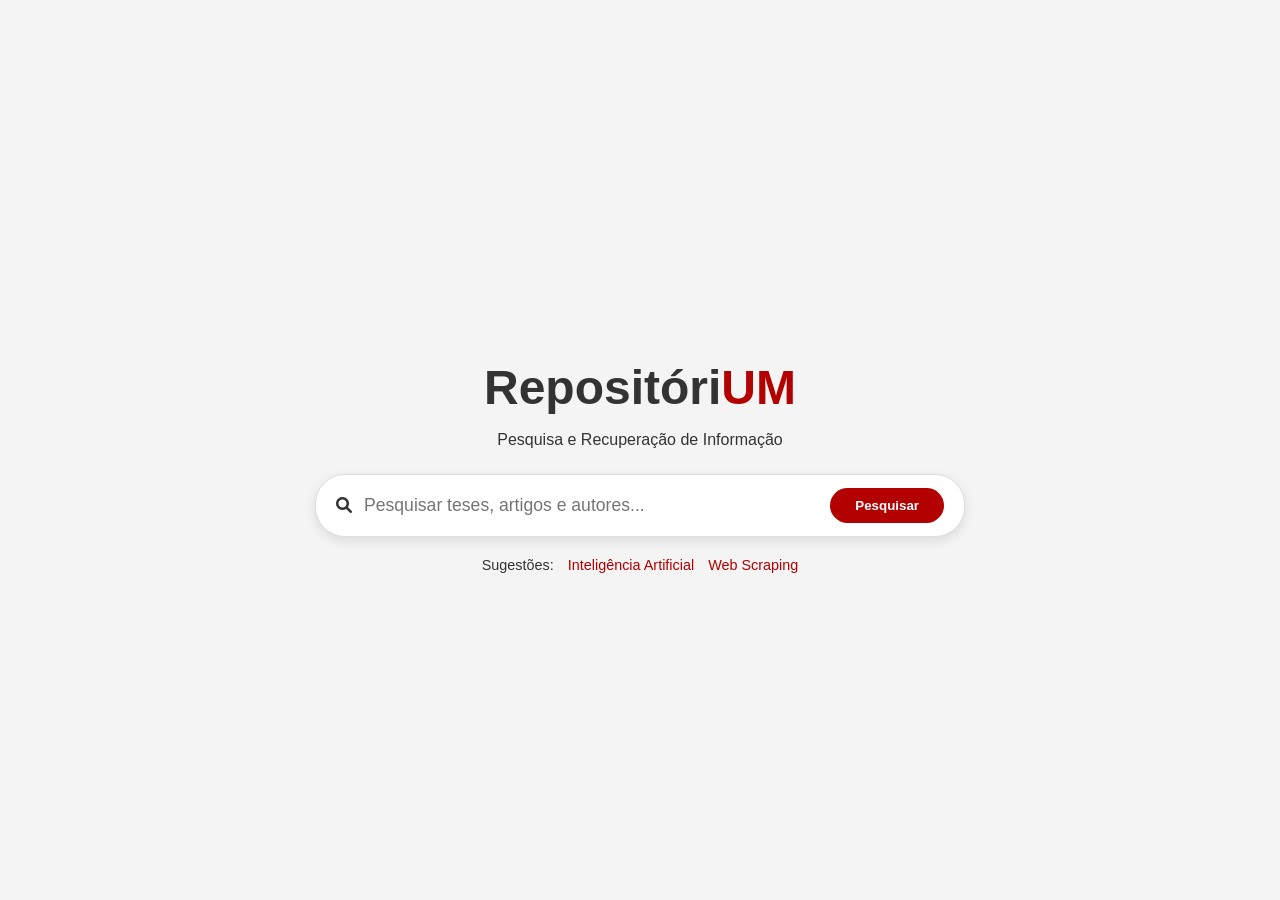
==== src/frontend/index.html @ 40d456a9 "Adicionar a pasta frontend" ====
<!DOCTYPE html>
<html lang="pt">
<head>
    <meta charset="UTF-8">
    <meta name="viewport" content="width=device-width, initial-scale=1.0">
    <title>RepositóriUM - Motor de Pesquisa</title>
    <link rel="stylesheet" href="style.css">
    <link rel="stylesheet" href="https://cdnjs.cloudflare.com/ajax/libs/font-awesome/6.0.0/css/all.min.css">
</head>
<body class="home-body">
    <main class="search-container-home">
        <div class="logo-section">
            <h1>Repositóri<span>UM</span></h1>
            <p>Pesquisa e Recuperação de Informação</p>
        </div>

        <form action="results.html" method="GET" class="search-box">
            <i class="fa-solid fa-magnifying-glass"></i>
            <input type="text" name="query" placeholder="Pesquisar teses, artigos e autores..." required>
            <button type="submit">Pesquisar</button>
        </form>

        <div class="quick-links">
            <span>Sugestões:</span>
            <a href="results.html?query=Inteligência+Artificial">Inteligência Artificial</a>
            <a href="results.html?query=Web+Scraping">Web Scraping</a>
        </div>
    </main>
</body>
</html>
---- src/frontend/style.css ----
:root {
    --primary-red: #b30000;
    --dark-red: #8b0000;
    --light-gray: #f4f4f4;
    --border-color: #ddd;
    --text-color: #333;
}

body {
    font-family: 'Segoe UI', Arial, sans-serif;
    margin: 0;
    color: var(--text-color);
}

/* --- ESTILOS DA PÁGINA INICIAL --- */
.home-body {
    background-color: var(--light-gray);
    height: 100vh;
    display: flex;
    justify-content: center;
    align-items: center;
}

.search-container-home {
    text-align: center;
    width: 90%;
    max-width: 650px;
}

.logo-section h1 {
    font-size: 3rem;
    color: var(--text-color);
    margin-bottom: 5px;
}

.logo-section span { color: var(--primary-red); }

.search-box {
    background: white;
    padding: 8px 20px;
    border-radius: 30px;
    display: flex;
    align-items: center;
    box-shadow: 0 4px 12px rgba(0,0,0,0.1);
    border: 1px solid var(--border-color);
    margin-top: 25px;
}

.search-box input {
    border: none;
    flex: 1;
    padding: 12px;
    font-size: 1.1rem;
    outline: none;
}

.search-box button {
    background: var(--primary-red);
    color: white;
    border: none;
    padding: 10px 25px;
    border-radius: 20px;
    font-weight: bold;
    cursor: pointer;
}

.quick-links { margin-top: 20px; font-size: 0.9rem; }
.quick-links a { color: var(--primary-red); text-decoration: none; margin-left: 10px; }

/* --- ESTILOS DA PÁGINA DE RESULTADOS --- */
.results-header {
    border-bottom: 2px solid var(--primary-red);
    padding: 12px 5%;
    background: white;
    position: sticky;
    top: 0;
    z-index: 100;
}

.header-content { display: flex; align-items: center; gap: 30px; }

.mini-logo { font-size: 1.4rem; cursor: pointer; margin: 0; }
.mini-logo span { color: var(--primary-red); }

.search-box-top {
    flex: 1;
    max-width: 600px;
    display: flex;
    border: 1px solid var(--border-color);
    border-radius: 4px;
}

.search-box-top input { flex: 1; border: none; padding: 10px; outline: none; }
.search-box-top button { background: var(--primary-red); color: white; border: none; padding: 0 15px; }

.results-layout {
    display: grid;
    grid-template-columns: 260px 1fr;
    gap: 40px;
    padding: 30px 5%;
}

/* Sidebar e Dual Slider */
.filters-sidebar h3 { font-size: 1.1rem; border-bottom: 1px solid var(--primary-red); padding-bottom: 5px; }
.filter-group { margin-bottom: 25px; }
.filter-group label { display: block; font-weight: bold; margin-bottom: 10px; font-size: 0.9rem; }

.range-slider-container { position: relative; height: 30px; margin-top: 10px; }
.range-slider-container input {
    position: absolute; width: 100%; background: none; pointer-events: none; -webkit-appearance: none;
}

/* Barra de fundo cinza */
.range-slider-container::before {
    content: ""; position: absolute; width: 100%; height: 5px; background: #ddd; top: 8px; border-radius: 3px;
}

.range-slider-container input::-webkit-slider-thumb {
    pointer-events: auto; -webkit-appearance: none; width: 16px; height: 16px; 
    border-radius: 50%; background: var(--primary-red); border: 2px solid white; cursor: pointer;
}

/* Cards de Resultados */
.result-card { border-bottom: 1px solid #eee; padding: 20px 0; position: relative; }
.result-title a { color: #1a0dab; text-decoration: none; font-size: 1.2rem; }
.result-title a:hover { text-decoration: underline; }
.result-authors { color: #006621; font-size: 0.9rem; margin: 5px 0; }
.score-badge { position: absolute; right: 0; top: 20px; color: var(--primary-red); font-weight: bold; font-size: 0.8rem; background: #fff5f5; padding: 3px 8px; border: 1px solid var(--primary-red); border-radius: 4px; }
.pdf-link { color: var(--primary-red); font-weight: bold; text-decoration: none; }
.edu-box { background: #fdf2f2; padding: 10px; border-left: 3px solid var(--primary-red); margin-top: 20px; }
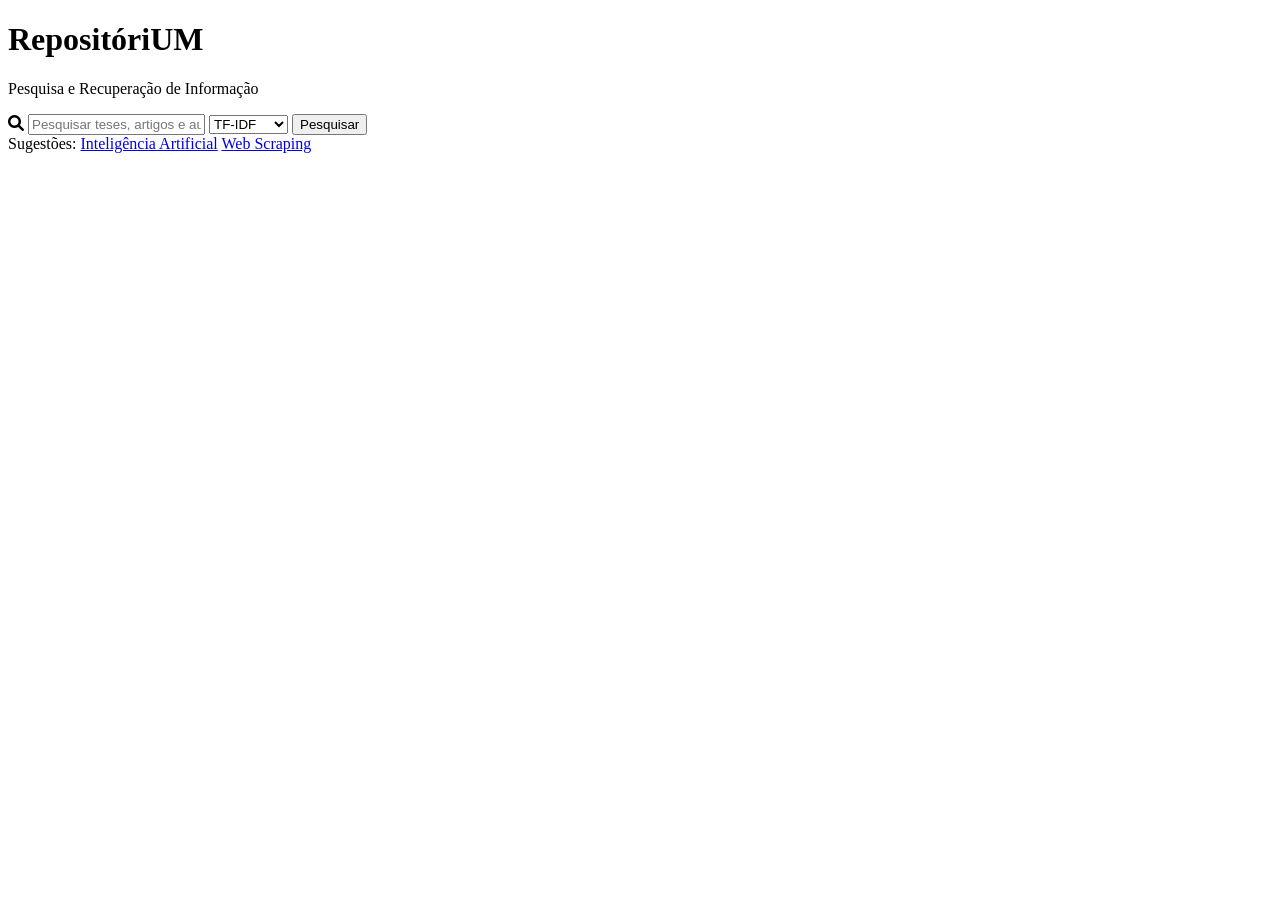
==== commit 4b04c8ff: "Atualizar o frontend com dados inventados" ====
--- a/src/frontend/index.html
+++ b/src/frontend/index.html
@@ -1,30 +1,48 @@
-<!DOCTYPE html>
-<html lang="pt">
-<head>
-    <meta charset="UTF-8">
-    <meta name="viewport" content="width=device-width, initial-scale=1.0">
-    <title>RepositóriUM - Motor de Pesquisa</title>
-    <link rel="stylesheet" href="style.css">
-    <link rel="stylesheet" href="https://cdnjs.cloudflare.com/ajax/libs/font-awesome/6.0.0/css/all.min.css">
-</head>
-<body class="home-body">
-    <main class="search-container-home">
-        <div class="logo-section">
-            <h1>Repositóri<span>UM</span></h1>
-            <p>Pesquisa e Recuperação de Informação</p>
-        </div>
-
-        <form action="results.html" method="GET" class="search-box">
-            <i class="fa-solid fa-magnifying-glass"></i>
-            <input type="text" name="query" placeholder="Pesquisar teses, artigos e autores..." required>
-            <button type="submit">Pesquisar</button>
-        </form>
-
-        <div class="quick-links">
-            <span>Sugestões:</span>
-            <a href="results.html?query=Inteligência+Artificial">Inteligência Artificial</a>
-            <a href="results.html?query=Web+Scraping">Web Scraping</a>
-        </div>
-    </main>
-</body>
+<!DOCTYPE html>
+<html lang="pt">
+<head>
+    <meta charset="UTF-8">
+    <meta name="viewport" content="width=device-width, initial-scale=1.0">
+    <title>RepositóriUM - Motor de Pesquisa</title>
+    <link rel="stylesheet" href="/static/style.css">
+    <link rel="stylesheet" href="https://cdnjs.cloudflare.com/ajax/libs/font-awesome/6.0.0/css/all.min.css">
+</head>
+<body class="home-body">
+
+    <main class="search-container-home">
+        <div class="logo-section">
+            <h1>Repositóri<span>UM</span></h1>
+            <p>Pesquisa e Recuperação de Informação</p>
+        </div>
+
+        <form onsubmit="goToResults(event)" class="search-box">
+            <i class="fa-solid fa-magnifying-glass"></i>
+            <input type="text" id="query" placeholder="Pesquisar teses, artigos e autores..." required>
+            
+            <select id="algorithm" class="algo-select-home">
+                <option value="tfidf_custom">TF-IDF</option>
+                <option value="sklearn">Sklearn</option>
+                <option value="boolean">Booleano</option>
+            </select>
+
+            <button type="submit">Pesquisar</button>
+        </form>
+
+        <div class="quick-links">
+            <span>Sugestões:</span>
+            <a href="#">Inteligência Artificial</a>
+            <a href="#">Web Scraping</a>
+        </div>
+    </main>
+
+    <script>
+        function goToResults(event) {
+            event.preventDefault();
+            const query = document.getElementById("query").value;
+            const method = document.getElementById("algorithm").value;
+            // Redireciona mantendo os parâmetros para a próxima página
+            window.location.href = `results?query=${encodeURIComponent(query)}&method=${method}`;
+        }
+    </script>
+</body>
 </html>
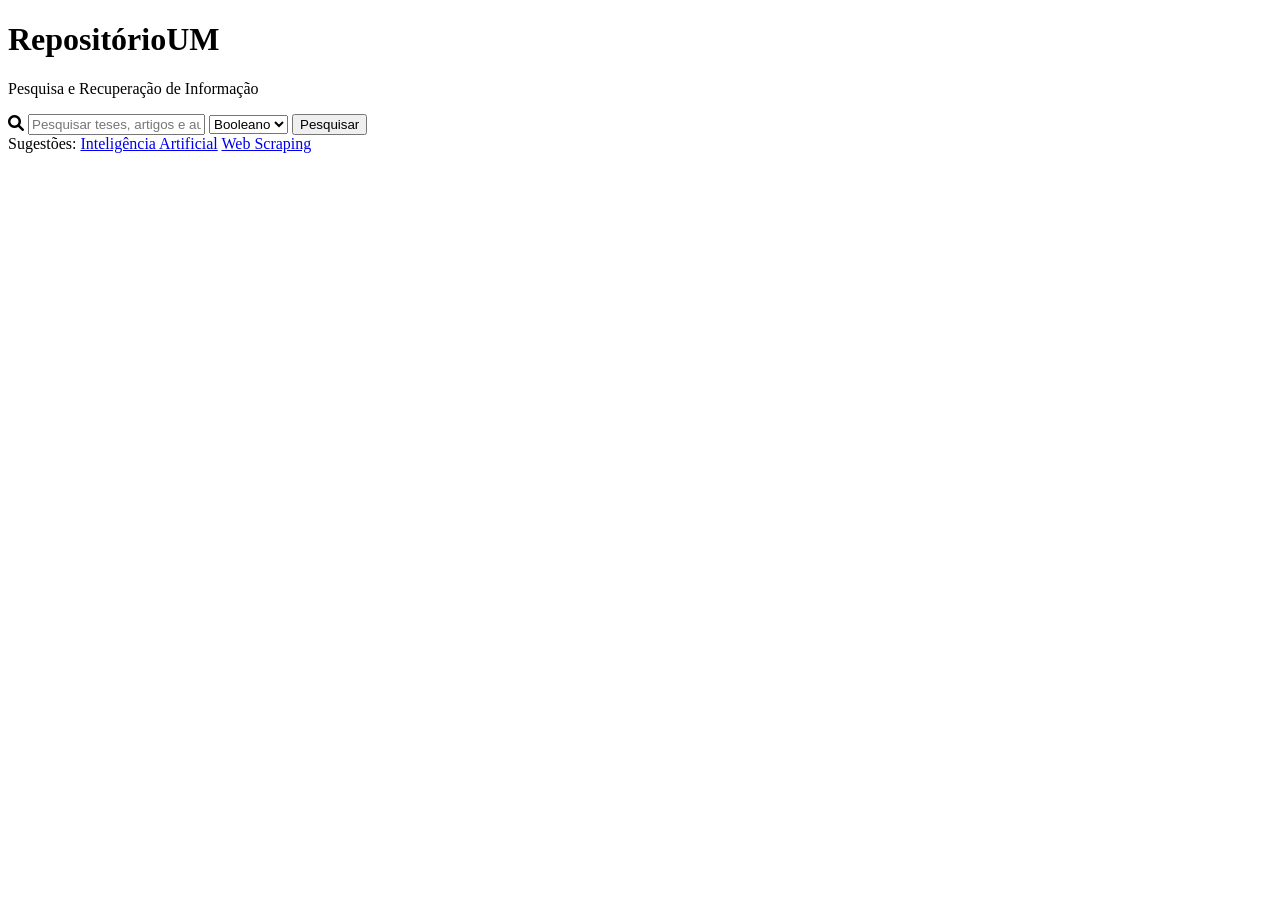
==== commit f30a6339: "Atualização do frontend" ====
--- a/src/frontend/index.html
+++ b/src/frontend/index.html
@@ -3,7 +3,7 @@
 <head>
     <meta charset="UTF-8">
     <meta name="viewport" content="width=device-width, initial-scale=1.0">
-    <title>RepositóriUM - Motor de Pesquisa</title>
+    <title>RepositórioUM - Motor de Pesquisa</title>
     <link rel="stylesheet" href="/static/style.css">
     <link rel="stylesheet" href="https://cdnjs.cloudflare.com/ajax/libs/font-awesome/6.0.0/css/all.min.css">
 </head>
@@ -11,7 +11,7 @@
 
     <main class="search-container-home">
         <div class="logo-section">
-            <h1>Repositóri<span>UM</span></h1>
+            <h1>Repositório<span>UM</span></h1>
             <p>Pesquisa e Recuperação de Informação</p>
         </div>
 
@@ -20,9 +20,9 @@
             <input type="text" id="query" placeholder="Pesquisar teses, artigos e autores..." required>
             
             <select id="algorithm" class="algo-select-home">
+                <option value="boolean">Booleano</option>
                 <option value="tfidf_custom">TF-IDF</option>
                 <option value="sklearn">Sklearn</option>
-                <option value="boolean">Booleano</option>
             </select>
 
             <button type="submit">Pesquisar</button>
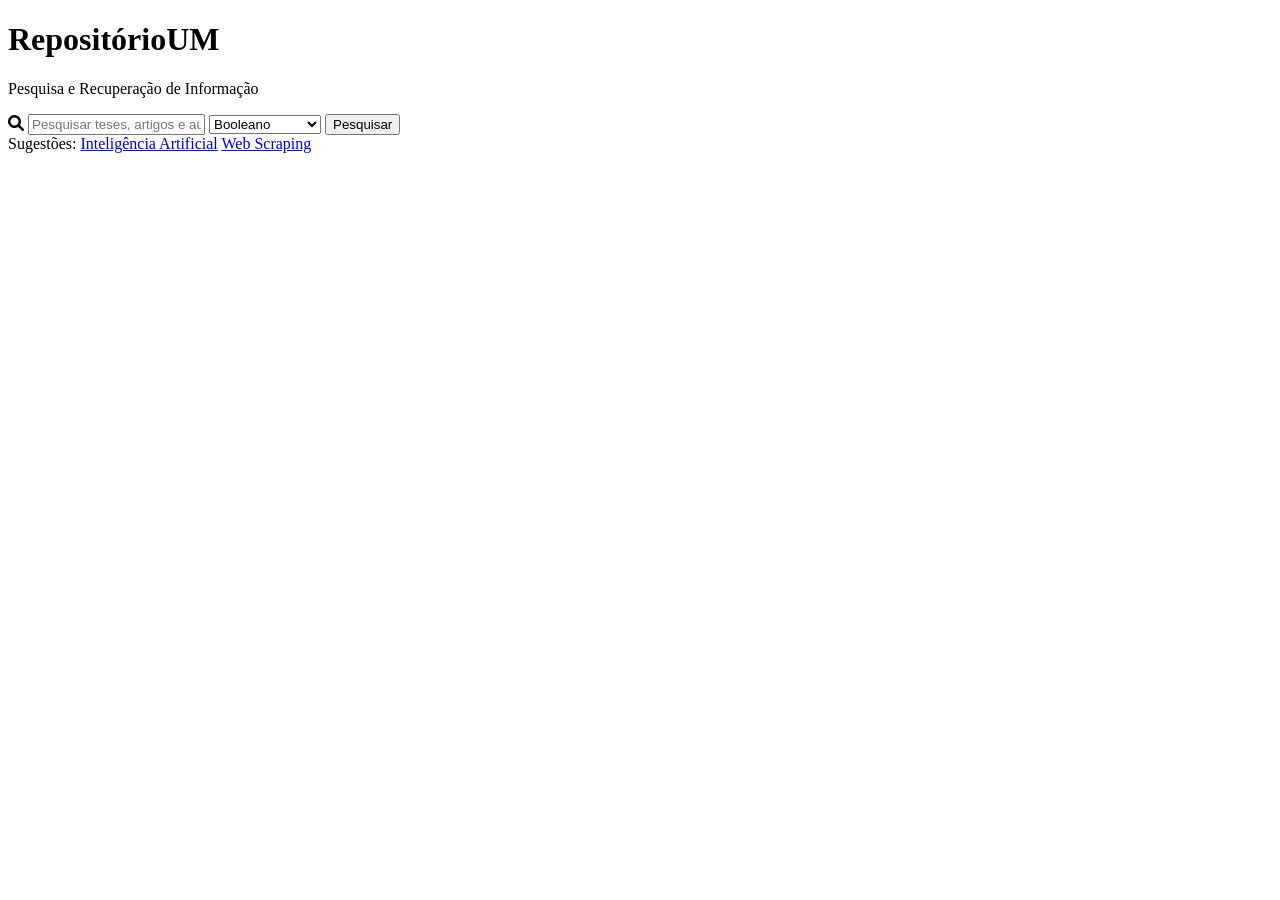
==== commit 634d0079: "Atualizar frontend e API" ====
--- a/src/frontend/index.html
+++ b/src/frontend/index.html
@@ -22,7 +22,7 @@
             <select id="algorithm" class="algo-select-home">
                 <option value="boolean">Booleano</option>
                 <option value="tfidf_custom">TF-IDF</option>
-                <option value="sklearn">Sklearn</option>
+                <option value="indice_invertido">Índice invertido</option>
             </select>
 
             <button type="submit">Pesquisar</button>
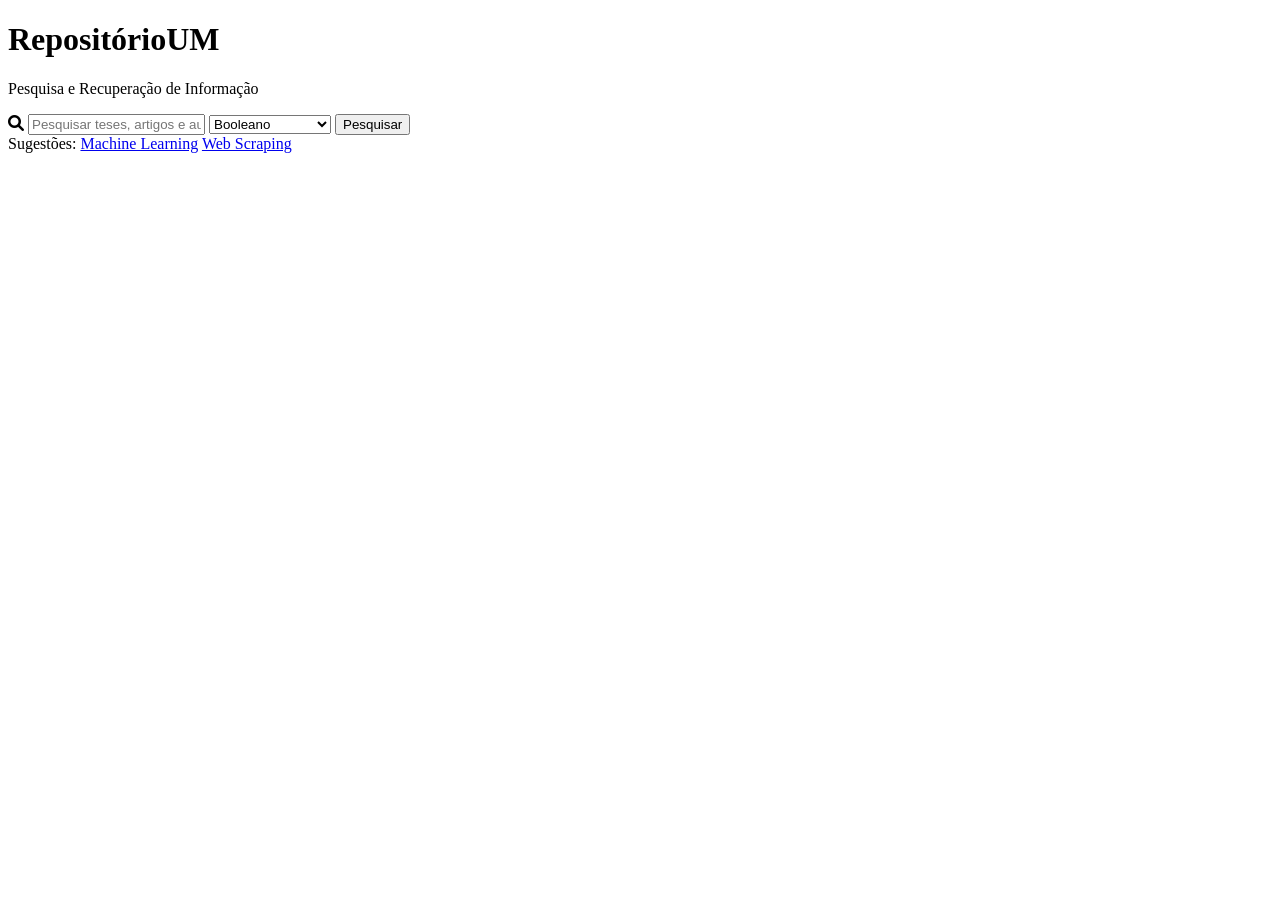
==== commit 879106aa: "Atualização da Lógica de pesquisa de forma a estarem todos a funcionar" ====
--- a/src/frontend/index.html
+++ b/src/frontend/index.html
@@ -22,7 +22,7 @@
             <select id="algorithm" class="algo-select-home">
                 <option value="boolean">Booleano</option>
                 <option value="tfidf_custom">TF-IDF</option>
-                <option value="indice_invertido">Índice invertido</option>
+                <option value="tfidf_sklearn">TF-IDF (Sklearn)</option>
             </select>
 
             <button type="submit">Pesquisar</button>
@@ -30,7 +30,7 @@
 
         <div class="quick-links">
             <span>Sugestões:</span>
-            <a href="#">Inteligência Artificial</a>
+            <a href="#">Machine Learning</a>
             <a href="#">Web Scraping</a>
         </div>
     </main>
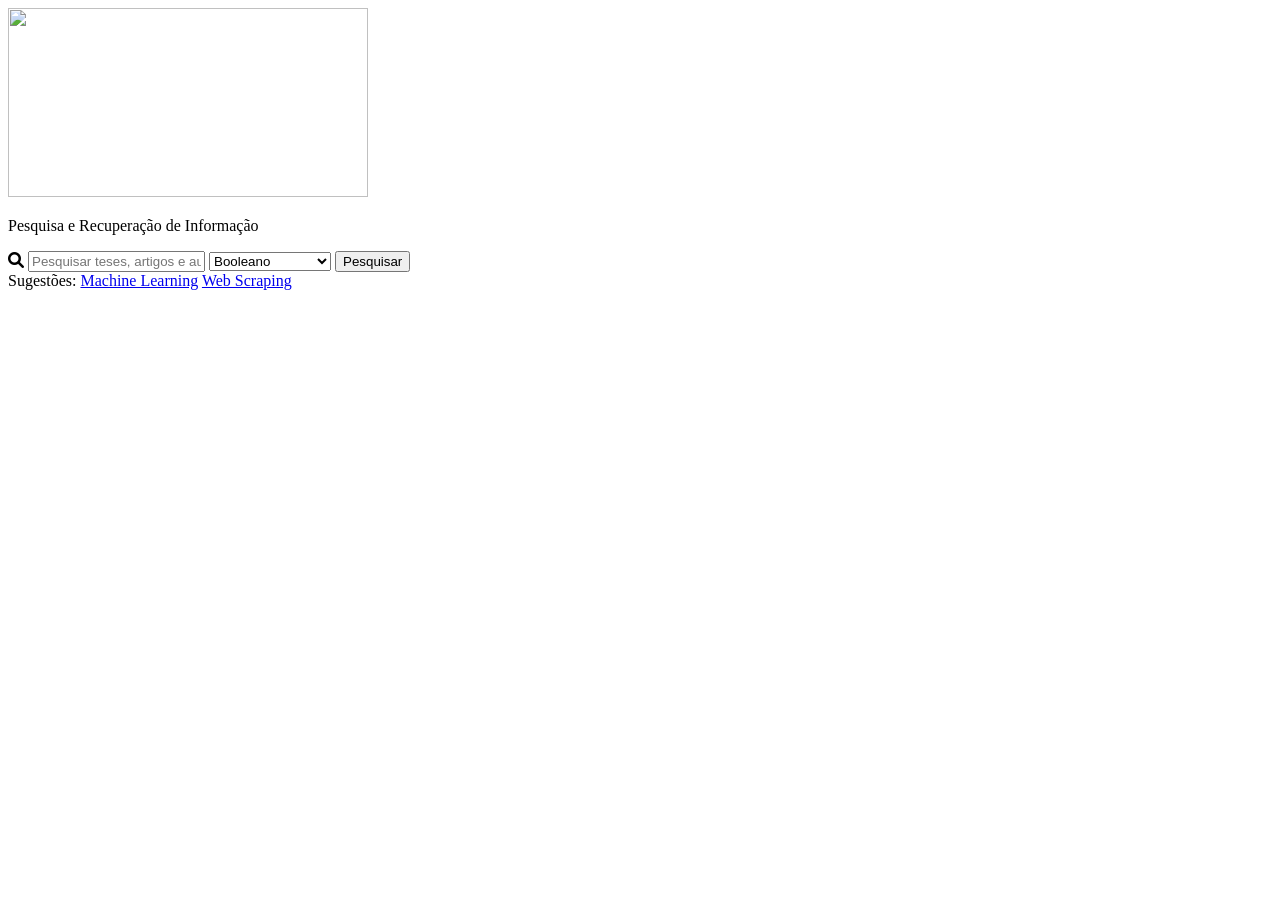
==== commit 43691df6: "correção estética" ====
--- a/src/frontend/index.html
+++ b/src/frontend/index.html
@@ -11,7 +11,7 @@
 
     <main class="search-container-home">
         <div class="logo-section">
-            <h1>Repositório<span>UM</span></h1>
+            <img class="d-block mx-auto mb-4" src="/static/repositorium.png" alt="" width="360" height="189">
             <p>Pesquisa e Recuperação de Informação</p>
         </div>
 
